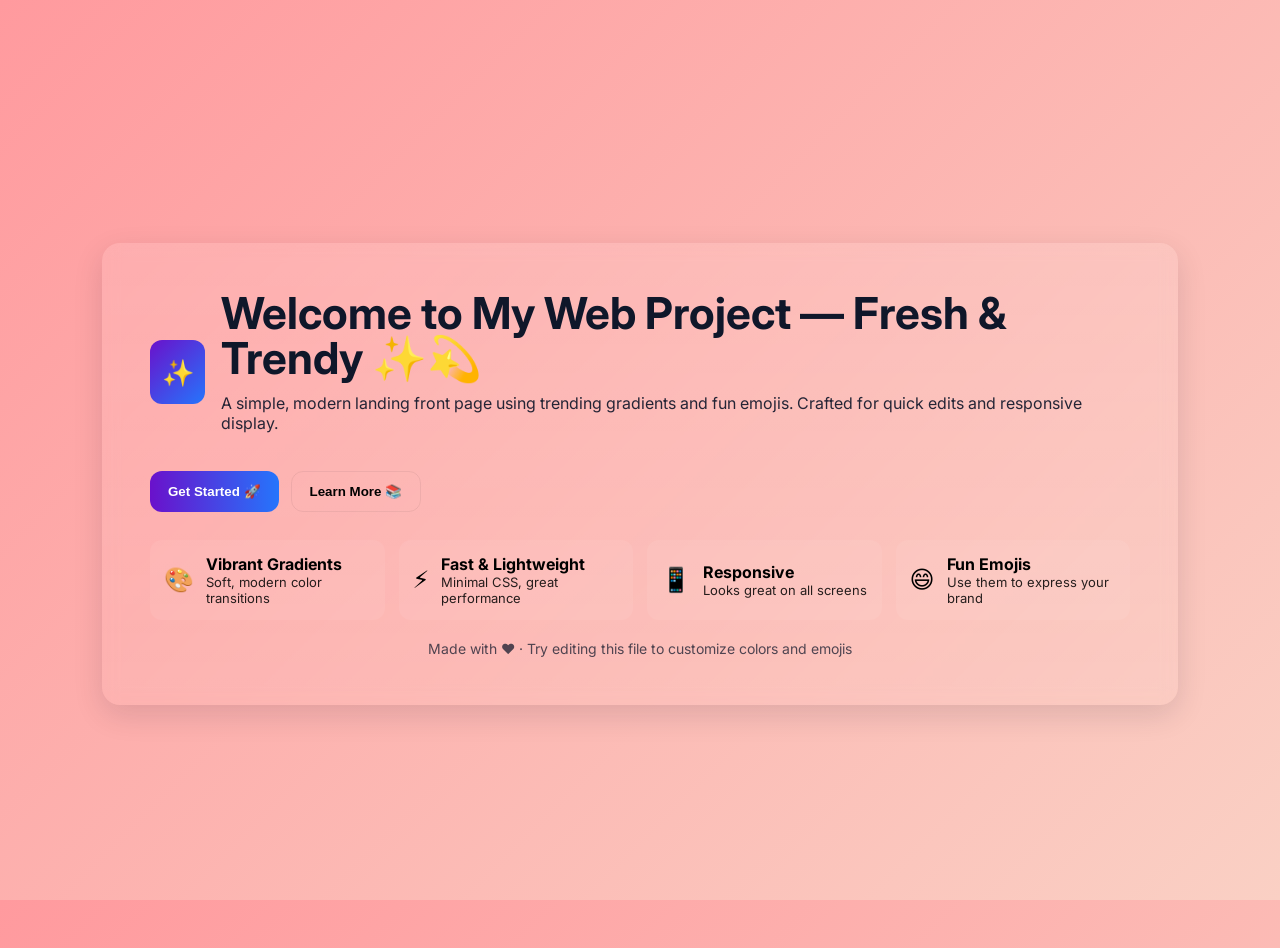
==== index.html @ a23ced85 "Initial commit: Add web project files Co-authored-by: Copilot <223556219+Copilot@users.noreply.githu" ====
<!DOCTYPE html>
<html lang="en">
<head>
    <meta charset="UTF-8" />
    <meta name="viewport" content="width=device-width, initial-scale=1.0" />
    <title>My Web Project</title>
    <link href="https://fonts.googleapis.com/css2?family=Inter:wght@400;600;800&display=swap" rel="stylesheet">
    <style>
        :root{
            --bg1: #ff9a9e;
            --bg2: #fad0c4;
            --accent: #6a11cb;
            --accent2: #2575fc;
            --glass: rgba(255,255,255,0.12);
        }
        html,body{height:100%;margin:0;font-family:Inter,system-ui,Segoe UI,Roboto,'Helvetica Neue',Arial;}
        body{
            background: linear-gradient(135deg,var(--bg1),var(--bg2));
            display:flex;align-items:center;justify-content:center;padding:24px;
            -webkit-font-smoothing:antialiased;text-rendering:optimizeLegibility;
        }
        .card{width:100%;max-width:980px;background:linear-gradient(180deg, rgba(255,255,255,0.12), rgba(255,255,255,0.06));border-radius:18px;padding:48px;box-shadow:0 10px 30px rgba(20,20,40,0.12);backdrop-filter: blur(8px);}
        .header{display:flex;align-items:center;gap:16px}
        .logo{width:64px;height:64px;border-radius:12px;background:linear-gradient(135deg,var(--accent),var(--accent2));display:flex;align-items:center;justify-content:center;color:white;font-weight:800;font-size:26px}
        h1{margin:0;font-size:clamp(28px,5vw,44px);line-height:1.02;color:#0f172a}
        p.lead{margin:12px 0 20px;color:#071024;opacity:0.88;font-size:16px}
        .actions{display:flex;gap:12px;margin-top:18px}
        .btn{border:0;padding:12px 18px;border-radius:12px;font-weight:600;cursor:pointer}
        .btn-primary{background:linear-gradient(90deg,var(--accent),var(--accent2));color:white}
        .btn-ghost{background:transparent;border:1px solid rgba(10,10,30,0.06)}
        .grid{display:grid;grid-template-columns:repeat(auto-fit,minmax(150px,1fr));gap:14px;margin-top:28px}
        .feature{background:rgba(255,255,255,0.06);padding:14px;border-radius:12px;display:flex;align-items:center;gap:12px}
        .emoji{font-size:24px}
        footer{margin-top:20px;text-align:center;color:#071024;opacity:0.7;font-size:14px}
        @media (prefers-color-scheme:dark){
            body{background:linear-gradient(135deg,#0f0c29,#302b63);} 
            .card{background:linear-gradient(180deg, rgba(255,255,255,0.03), rgba(255,255,255,0.02));color:#e6eef8}
            h1, p.lead, footer{color:#e6eef8}
        }
    </style>
</head>
<body>
    <main class="card" role="main">
        <div class="header">
            <div class="logo">✨</div>
            <div>
                <h1>Welcome to My Web Project — Fresh & Trendy ✨💫</h1>
                <p class="lead">A simple, modern landing front page using trending gradients and fun emojis. Crafted for quick edits and responsive display.</p>
            </div>
        </div>

        <div class="actions">
            <button class="btn btn-primary">Get Started 🚀</button>
            <button class="btn btn-ghost">Learn More 📚</button>
        </div>

        <div class="grid">
            <div class="feature"><div class="emoji">🎨</div><div><strong>Vibrant Gradients</strong><div style="font-size:13px;opacity:0.85">Soft, modern color transitions</div></div></div>
            <div class="feature"><div class="emoji">⚡</div><div><strong>Fast & Lightweight</strong><div style="font-size:13px;opacity:0.85">Minimal CSS, great performance</div></div></div>
            <div class="feature"><div class="emoji">📱</div><div><strong>Responsive</strong><div style="font-size:13px;opacity:0.85">Looks great on all screens</div></div></div>
            <div class="feature"><div class="emoji">😄</div><div><strong>Fun Emojis</strong><div style="font-size:13px;opacity:0.85">Use them to express your brand</div></div></div>
        </div>

        <footer>Made with ❤️ · Try editing this file to customize colors and emojis</footer>
    </main>

</body>
</html>
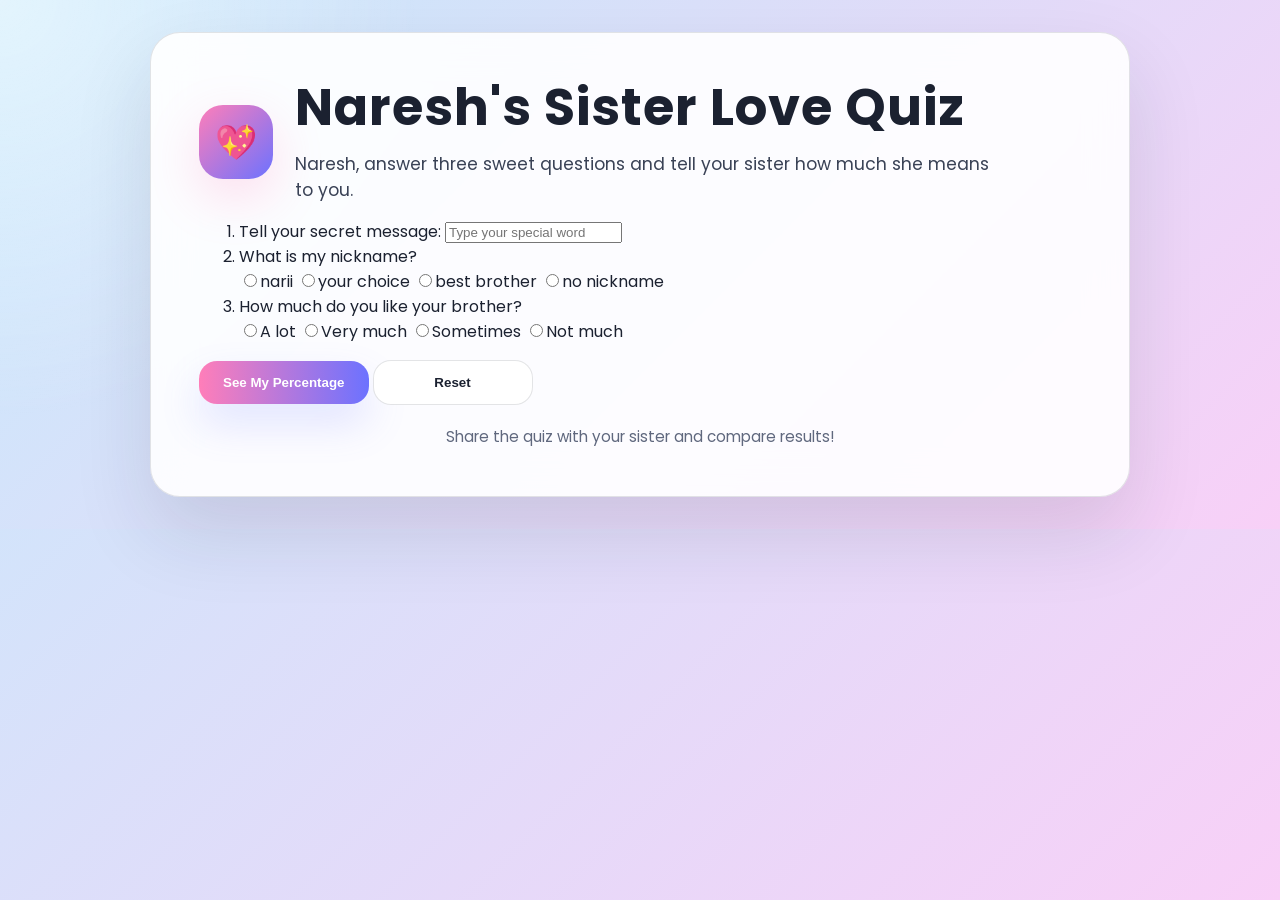
==== commit 93230e8d: "Add files via upload" ====
--- a/index.html
+++ b/index.html
@@ -1,68 +1,62 @@
-<!DOCTYPE html>
-<html lang="en">
-<head>
-    <meta charset="UTF-8" />
-    <meta name="viewport" content="width=device-width, initial-scale=1.0" />
-    <title>My Web Project</title>
-    <link href="https://fonts.googleapis.com/css2?family=Inter:wght@400;600;800&display=swap" rel="stylesheet">
-    <style>
-        :root{
-            --bg1: #ff9a9e;
-            --bg2: #fad0c4;
-            --accent: #6a11cb;
-            --accent2: #2575fc;
-            --glass: rgba(255,255,255,0.12);
-        }
-        html,body{height:100%;margin:0;font-family:Inter,system-ui,Segoe UI,Roboto,'Helvetica Neue',Arial;}
-        body{
-            background: linear-gradient(135deg,var(--bg1),var(--bg2));
-            display:flex;align-items:center;justify-content:center;padding:24px;
-            -webkit-font-smoothing:antialiased;text-rendering:optimizeLegibility;
-        }
-        .card{width:100%;max-width:980px;background:linear-gradient(180deg, rgba(255,255,255,0.12), rgba(255,255,255,0.06));border-radius:18px;padding:48px;box-shadow:0 10px 30px rgba(20,20,40,0.12);backdrop-filter: blur(8px);}
-        .header{display:flex;align-items:center;gap:16px}
-        .logo{width:64px;height:64px;border-radius:12px;background:linear-gradient(135deg,var(--accent),var(--accent2));display:flex;align-items:center;justify-content:center;color:white;font-weight:800;font-size:26px}
-        h1{margin:0;font-size:clamp(28px,5vw,44px);line-height:1.02;color:#0f172a}
-        p.lead{margin:12px 0 20px;color:#071024;opacity:0.88;font-size:16px}
-        .actions{display:flex;gap:12px;margin-top:18px}
-        .btn{border:0;padding:12px 18px;border-radius:12px;font-weight:600;cursor:pointer}
-        .btn-primary{background:linear-gradient(90deg,var(--accent),var(--accent2));color:white}
-        .btn-ghost{background:transparent;border:1px solid rgba(10,10,30,0.06)}
-        .grid{display:grid;grid-template-columns:repeat(auto-fit,minmax(150px,1fr));gap:14px;margin-top:28px}
-        .feature{background:rgba(255,255,255,0.06);padding:14px;border-radius:12px;display:flex;align-items:center;gap:12px}
-        .emoji{font-size:24px}
-        footer{margin-top:20px;text-align:center;color:#071024;opacity:0.7;font-size:14px}
-        @media (prefers-color-scheme:dark){
-            body{background:linear-gradient(135deg,#0f0c29,#302b63);} 
-            .card{background:linear-gradient(180deg, rgba(255,255,255,0.03), rgba(255,255,255,0.02));color:#e6eef8}
-            h1, p.lead, footer{color:#e6eef8}
-        }
-    </style>
-</head>
-<body>
-    <main class="card" role="main">
-        <div class="header">
-            <div class="logo">✨</div>
-            <div>
-                <h1>Welcome to My Web Project — Fresh & Trendy ✨💫</h1>
-                <p class="lead">A simple, modern landing front page using trending gradients and fun emojis. Crafted for quick edits and responsive display.</p>
-            </div>
-        </div>
-
-        <div class="actions">
-            <button class="btn btn-primary">Get Started 🚀</button>
-            <button class="btn btn-ghost">Learn More 📚</button>
-        </div>
-
-        <div class="grid">
-            <div class="feature"><div class="emoji">🎨</div><div><strong>Vibrant Gradients</strong><div style="font-size:13px;opacity:0.85">Soft, modern color transitions</div></div></div>
-            <div class="feature"><div class="emoji">⚡</div><div><strong>Fast & Lightweight</strong><div style="font-size:13px;opacity:0.85">Minimal CSS, great performance</div></div></div>
-            <div class="feature"><div class="emoji">📱</div><div><strong>Responsive</strong><div style="font-size:13px;opacity:0.85">Looks great on all screens</div></div></div>
-            <div class="feature"><div class="emoji">😄</div><div><strong>Fun Emojis</strong><div style="font-size:13px;opacity:0.85">Use them to express your brand</div></div></div>
-        </div>
-
-        <footer>Made with ❤️ · Try editing this file to customize colors and emojis</footer>
-    </main>
-
-</body>
-</html>+<!DOCTYPE html>
+<html lang="en">
+<head>
+  <meta charset="utf-8" />
+  <meta name="viewport" content="width=device-width,initial-scale=1" />
+  <title>Sister Love Quiz</title>
+  <link href="https://fonts.googleapis.com/css2?family=Poppins:wght@400;600;700;800&display=swap" rel="stylesheet">
+  <link rel="stylesheet" href="style.css">
+</head>
+<body>
+  <main class="card">
+    <div class="header">
+      <div class="logo">💖</div>
+      <div>
+        <h1>Naresh's Sister Love Quiz</h1>
+        <p class="lead">Naresh, answer three sweet questions and tell your sister how much she means to you.</p>
+      </div>
+    </div>
+
+    <form id="sisterQuiz" class="quiz-form">
+      <ol>
+        <li>
+          <label>Tell your secret message:</label>
+          <input id="secretText" name="q1" type="text" placeholder="Type your special word" required />
+        </li>
+        <li>
+          <label>What is my nickname?</label>
+          <div>
+            <label><input type="radio" name="q2" value="5" required>narii</label>
+            <label><input type="radio" name="q2" value="4">your choice</label>
+            <label><input type="radio" name="q2" value="2">best brother</label>
+            <label><input type="radio" name="q2" value="0">no nickname</label>
+          </div>
+        </li>
+        <li>
+          <label>How much do you like your brother?</label>
+          <div>
+            <label><input type="radio" name="q3" value="5">A lot</label>
+            <label><input type="radio" name="q3" value="4">Very much</label>
+            <label><input type="radio" name="q3" value="2">Sometimes</label>
+            <label><input type="radio" name="q3" value="0">Not much</label>
+          </div>
+        </li>
+      </ol>
+
+      <div class="quiz-actions">
+        <button type="submit" class="btn btn-primary">See My Percentage</button>
+        <button type="button" id="quizReset" class="btn btn-ghost">Reset</button>
+      </div>
+    </form>
+
+    <div id="quizResult" class="quiz-result" aria-live="polite" style="display:none; margin-top:20px; padding:16px; border-radius:12px; background:var(--bg2);">
+      <h2 id="resultPercent"></h2>
+      <p id="resultText"></p>
+    </div>
+
+    <footer style="margin-top:20px">Share the quiz with your sister and compare results!</footer>
+  </main>
+
+  <script src="script.js"></script>
+</body>
+</html>
--- a/style.css
+++ b/style.css
@@ -0,0 +1,311 @@
+:root {
+  --bg1: #c7eafc;
+  --bg2: #f8d0f7;
+  --accent: #ff7eb9;
+  --accent2: #6c72ff;
+  --text: #1b2130;
+  --surface: rgba(255, 255, 255, 0.9);
+  --surface-strong: rgba(255, 255, 255, 0.98);
+  --border: rgba(27, 33, 48, 0.12);
+}
+/*
+ Alternate palettes — copy/paste the block below to replace the :root block.
+
+ Blossom:
+ :root {
+   --bg1: #ffe4f2;
+   --bg2: #ffd6b6;
+   --accent: #ff6eb4;
+   --accent2: #ffa94d;
+   --text: #2f111b;
+ }
+
+ Ocean:
+ :root {
+   --bg1: #d8f3dc;
+   --bg2: #bee3f8;
+   --accent: #40916c;
+   --accent2: #3b5bdb;
+   --text: #102a43;
+ }
+*/
+* {
+  box-sizing: border-box;
+}
+html,
+body {
+  min-height: 100%;
+  margin: 0;
+  padding: 0;
+  font-family: 'Poppins', sans-serif;
+  background: radial-gradient(circle at top left, rgba(255, 255, 255, 0.5), transparent 30%),
+    linear-gradient(135deg, var(--bg1), var(--bg2));
+  color: var(--text);
+}
+body {
+  display: flex;
+  align-items: center;
+  justify-content: center;
+  padding: 32px;
+}
+main.card {
+  width: 100%;
+  max-width: 980px;
+  background: var(--surface);
+  border: 1px solid var(--border);
+  border-radius: 30px;
+  box-shadow: 0 36px 80px rgba(27, 33, 48, 0.12);
+  backdrop-filter: blur(20px);
+  padding: 48px;
+}
+.header {
+  display: grid;
+  grid-template-columns: auto 1fr;
+  gap: 22px;
+  align-items: center;
+}
+.logo {
+  width: 74px;
+  height: 74px;
+  border-radius: 24px;
+  display: inline-flex;
+  align-items: center;
+  justify-content: center;
+  color: white;
+  font-weight: 800;
+  font-size: 34px;
+  background: linear-gradient(135deg, var(--accent), var(--accent2));
+  box-shadow: 0 18px 50px rgba(255, 126, 185, 0.24);
+}
+h1 {
+  margin: 0;
+  font-size: clamp(2.4rem, 4vw, 4.4rem);
+  line-height: 1.02;
+  letter-spacing: 1px;
+  color: var(--text);
+  text-transform: capitalize;
+}
+p.lead {
+  margin: 18px 0 0;
+  max-width: 700px;
+  color: #2f384d;
+  opacity: 0.95;
+  font-size: 1.08rem;
+}
+.toolbar {
+  display: flex;
+  flex-wrap: wrap;
+  justify-content: space-between;
+  gap: 14px;
+  margin-top: 26px;
+  align-items: center;
+}
+.theme-switcher {
+  display: flex;
+  align-items: center;
+  gap: 10px;
+  font-size: 0.95rem;
+  color: #576272;
+}
+.theme-switcher span {
+  font-weight: 600;
+  color: #334155;
+}
+.theme-btn {
+  border: 1px solid rgba(27, 33, 48, 0.12);
+  background: rgba(255, 255, 255, 0.92);
+  color: var(--text);
+  border-radius: 999px;
+  padding: 9px 14px;
+  font-weight: 700;
+  cursor: pointer;
+  transition: transform 0.22s ease, background 0.22s ease, box-shadow 0.22s ease;
+}
+.theme-btn.active {
+  background: linear-gradient(90deg, var(--accent), var(--accent2));
+  color: white;
+  border-color: transparent;
+  box-shadow: 0 14px 30px rgba(108, 114, 255, 0.18);
+}
+.theme-btn:hover {
+  transform: translateY(-1px);
+}
+.actions {
+  display: flex;
+  flex-wrap: wrap;
+  gap: 14px;
+  margin-top: 22px;
+}
+.btn {
+  display: inline-flex;
+  align-items: center;
+  justify-content: center;
+  gap: 0.7rem;
+  min-width: 160px;
+  padding: 14px 24px;
+  border-radius: 18px;
+  border: none;
+  font-weight: 700;
+  cursor: pointer;
+  transition: transform 0.22s ease, box-shadow 0.22s ease, background 0.22s ease;
+}
+.btn-primary {
+  background: linear-gradient(90deg, var(--accent), var(--accent2));
+  color: white;
+  box-shadow: 0 20px 40px rgba(108, 114, 255, 0.18);
+}
+.btn-primary:hover {
+  transform: translateY(-2px);
+  box-shadow: 0 24px 48px rgba(108, 114, 255, 0.24);
+}
+.btn-ghost {
+  background: rgba(255, 255, 255, 0.88);
+  color: var(--text);
+  border: 1px solid rgba(27, 33, 48, 0.12);
+}
+.btn-ghost:hover {
+  transform: translateY(-2px);
+  background: rgba(255, 255, 255, 0.98);
+}
+.photo-grid {
+  display: grid;
+  grid-template-columns: repeat(auto-fit, minmax(220px, 1fr));
+  gap: 18px;
+  margin-top: 28px;
+}
+.photo-card {
+  position: relative;
+  overflow: hidden;
+  border-radius: 28px;
+  background: linear-gradient(135deg, rgba(255, 255, 255, 0.95), rgba(255, 255, 255, 0.8));
+  border: 1px solid rgba(27, 33, 48, 0.08);
+  padding: 28px 20px;
+  min-height: 210px;
+  display: flex;
+  flex-direction: column;
+  justify-content: center;
+  align-items: center;
+  text-align: center;
+  box-shadow: 0 16px 40px rgba(27, 33, 48, 0.08);
+}
+.photo-circle {
+  width: 110px;
+  height: 110px;
+  border-radius: 50%;
+  background: linear-gradient(135deg, var(--accent), var(--accent2));
+  display: flex;
+  align-items: center;
+  justify-content: center;
+  font-size: 44px;
+  color: white;
+  margin-bottom: 18px;
+  box-shadow: 0 14px 30px rgba(108, 114, 255, 0.16);
+}
+.photo-label {
+  font-weight: 700;
+  color: var(--text);
+  font-size: 1.05rem;
+}
+.grid {
+  display: grid;
+  grid-template-columns: repeat(auto-fit, minmax(180px, 1fr));
+  gap: 18px;
+  margin-top: 36px;
+}
+.feature {
+  display: flex;
+  align-items: flex-start;
+  gap: 16px;
+  padding: 22px;
+  border-radius: 22px;
+  background: rgba(255, 255, 255, 0.92);
+  border: 1px solid rgba(27, 33, 48, 0.08);
+  box-shadow: 0 14px 35px rgba(27, 33, 48, 0.08);
+}
+.emoji {
+  font-size: 28px;
+  line-height: 1;
+  margin-top: 2px;
+}
+.feature strong {
+  display: block;
+  font-size: 1.02rem;
+  margin-bottom: 6px;
+  color: #1b2130;
+}
+.feature-text {
+  color: #49536c;
+  font-size: 0.97rem;
+  line-height: 1.65;
+}
+footer {
+  margin-top: 42px;
+  text-align: center;
+  font-size: 0.95rem;
+  color: #49536c;
+  opacity: 0.88;
+}
+@media (max-width: 720px) {
+  body {
+    padding: 22px;
+  }
+  .header {
+    grid-template-columns: 1fr;
+    text-align: center;
+  }
+  .toolbar {
+    flex-direction: column;
+    align-items: stretch;
+    text-align: center;
+  }
+  .theme-switcher {
+    justify-content: center;
+  }
+  .logo {
+    margin: 0 auto;
+  }
+  .actions {
+    justify-content: center;
+  }
+  main.card {
+    padding: 34px;
+  }
+}
+@media (prefers-reduced-motion: reduce) {
+  * {
+    transition: none !important;
+    animation: none !important;
+  }
+}
+@media (prefers-color-scheme: dark) {
+  :root {
+    --bg1: #0b1021;
+    --bg2: #2d254d;
+    --accent: #d96ed8;
+    --accent2: #7dc1ff;
+    --text: #f0eef8;
+    --border: rgba(255, 255, 255, 0.08);
+  }
+  body {
+    background: radial-gradient(circle at top left, rgba(109, 110, 255, 0.16), transparent 28%),
+      linear-gradient(135deg, var(--bg1), var(--bg2));
+  }
+  main.card {
+    background: rgba(16, 18, 36, 0.88);
+    border-color: rgba(255, 255, 255, 0.08);
+    color: #f0eef8;
+  }
+  p.lead,
+  .feature-text,
+  footer,
+  .theme-switcher,
+  .photo-label {
+    color: rgba(240, 238, 248, 0.86);
+  }
+  .btn-ghost {
+    background: rgba(255, 255, 255, 0.08);
+    color: rgba(240, 238, 248, 0.92);
+    border-color: rgba(255, 255, 255, 0.14);
+    border-color: rgba(255, 255, 255, 0.14);
+  }
+}
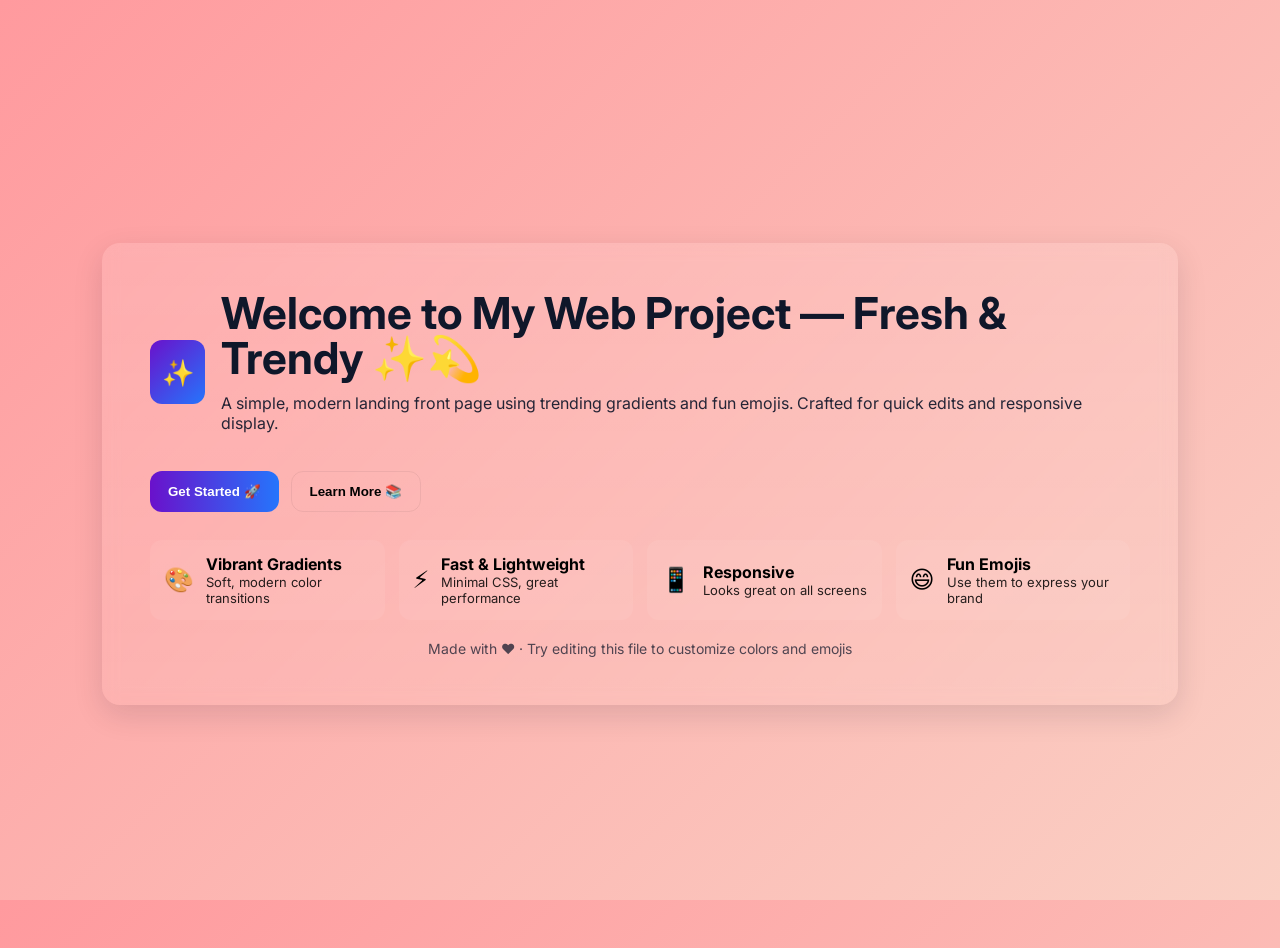
==== commit 8f956593: "Add files via upload" ====
--- a/index.html
+++ b/index.html
@@ -1,62 +1,68 @@
 <!DOCTYPE html>
 <html lang="en">
 <head>
-  <meta charset="utf-8" />
-  <meta name="viewport" content="width=device-width,initial-scale=1" />
-  <title>Sister Love Quiz</title>
-  <link href="https://fonts.googleapis.com/css2?family=Poppins:wght@400;600;700;800&display=swap" rel="stylesheet">
-  <link rel="stylesheet" href="style.css">
+    <meta charset="UTF-8" />
+    <meta name="viewport" content="width=device-width, initial-scale=1.0" />
+    <title>My Web Project</title>
+    <link href="https://fonts.googleapis.com/css2?family=Inter:wght@400;600;800&display=swap" rel="stylesheet">
+    <style>
+        :root{
+            --bg1: #ff9a9e;
+            --bg2: #fad0c4;
+            --accent: #6a11cb;
+            --accent2: #2575fc;
+            --glass: rgba(255,255,255,0.12);
+        }
+        html,body{height:100%;margin:0;font-family:Inter,system-ui,Segoe UI,Roboto,'Helvetica Neue',Arial;}
+        body{
+            background: linear-gradient(135deg,var(--bg1),var(--bg2));
+            display:flex;align-items:center;justify-content:center;padding:24px;
+            -webkit-font-smoothing:antialiased;text-rendering:optimizeLegibility;
+        }
+        .card{width:100%;max-width:980px;background:linear-gradient(180deg, rgba(255,255,255,0.12), rgba(255,255,255,0.06));border-radius:18px;padding:48px;box-shadow:0 10px 30px rgba(20,20,40,0.12);backdrop-filter: blur(8px);}
+        .header{display:flex;align-items:center;gap:16px}
+        .logo{width:64px;height:64px;border-radius:12px;background:linear-gradient(135deg,var(--accent),var(--accent2));display:flex;align-items:center;justify-content:center;color:white;font-weight:800;font-size:26px}
+        h1{margin:0;font-size:clamp(28px,5vw,44px);line-height:1.02;color:#0f172a}
+        p.lead{margin:12px 0 20px;color:#071024;opacity:0.88;font-size:16px}
+        .actions{display:flex;gap:12px;margin-top:18px}
+        .btn{border:0;padding:12px 18px;border-radius:12px;font-weight:600;cursor:pointer}
+        .btn-primary{background:linear-gradient(90deg,var(--accent),var(--accent2));color:white}
+        .btn-ghost{background:transparent;border:1px solid rgba(10,10,30,0.06)}
+        .grid{display:grid;grid-template-columns:repeat(auto-fit,minmax(150px,1fr));gap:14px;margin-top:28px}
+        .feature{background:rgba(255,255,255,0.06);padding:14px;border-radius:12px;display:flex;align-items:center;gap:12px}
+        .emoji{font-size:24px}
+        footer{margin-top:20px;text-align:center;color:#071024;opacity:0.7;font-size:14px}
+        @media (prefers-color-scheme:dark){
+            body{background:linear-gradient(135deg,#0f0c29,#302b63);} 
+            .card{background:linear-gradient(180deg, rgba(255,255,255,0.03), rgba(255,255,255,0.02));color:#e6eef8}
+            h1, p.lead, footer{color:#e6eef8}
+        }
+    </style>
 </head>
 <body>
-  <main class="card">
-    <div class="header">
-      <div class="logo">💖</div>
-      <div>
-        <h1>Naresh's Sister Love Quiz</h1>
-        <p class="lead">Naresh, answer three sweet questions and tell your sister how much she means to you.</p>
-      </div>
-    </div>
+    <main class="card" role="main">
+        <div class="header">
+            <div class="logo">✨</div>
+            <div>
+                <h1>Welcome to My Web Project — Fresh & Trendy ✨💫</h1>
+                <p class="lead">A simple, modern landing front page using trending gradients and fun emojis. Crafted for quick edits and responsive display.</p>
+            </div>
+        </div>
 
-    <form id="sisterQuiz" class="quiz-form">
-      <ol>
-        <li>
-          <label>Tell your secret message:</label>
-          <input id="secretText" name="q1" type="text" placeholder="Type your special word" required />
-        </li>
-        <li>
-          <label>What is my nickname?</label>
-          <div>
-            <label><input type="radio" name="q2" value="5" required>narii</label>
-            <label><input type="radio" name="q2" value="4">your choice</label>
-            <label><input type="radio" name="q2" value="2">best brother</label>
-            <label><input type="radio" name="q2" value="0">no nickname</label>
-          </div>
-        </li>
-        <li>
-          <label>How much do you like your brother?</label>
-          <div>
-            <label><input type="radio" name="q3" value="5">A lot</label>
-            <label><input type="radio" name="q3" value="4">Very much</label>
-            <label><input type="radio" name="q3" value="2">Sometimes</label>
-            <label><input type="radio" name="q3" value="0">Not much</label>
-          </div>
-        </li>
-      </ol>
+        <div class="actions">
+            <button class="btn btn-primary">Get Started 🚀</button>
+            <button class="btn btn-ghost">Learn More 📚</button>
+        </div>
 
-      <div class="quiz-actions">
-        <button type="submit" class="btn btn-primary">See My Percentage</button>
-        <button type="button" id="quizReset" class="btn btn-ghost">Reset</button>
-      </div>
-    </form>
+        <div class="grid">
+            <div class="feature"><div class="emoji">🎨</div><div><strong>Vibrant Gradients</strong><div style="font-size:13px;opacity:0.85">Soft, modern color transitions</div></div></div>
+            <div class="feature"><div class="emoji">⚡</div><div><strong>Fast & Lightweight</strong><div style="font-size:13px;opacity:0.85">Minimal CSS, great performance</div></div></div>
+            <div class="feature"><div class="emoji">📱</div><div><strong>Responsive</strong><div style="font-size:13px;opacity:0.85">Looks great on all screens</div></div></div>
+            <div class="feature"><div class="emoji">😄</div><div><strong>Fun Emojis</strong><div style="font-size:13px;opacity:0.85">Use them to express your brand</div></div></div>
+        </div>
 
-    <div id="quizResult" class="quiz-result" aria-live="polite" style="display:none; margin-top:20px; padding:16px; border-radius:12px; background:var(--bg2);">
-      <h2 id="resultPercent"></h2>
-      <p id="resultText"></p>
-    </div>
+        <footer>Made with ❤️ · Try editing this file to customize colors and emojis</footer>
+    </main>
 
-    <footer style="margin-top:20px">Share the quiz with your sister and compare results!</footer>
-  </main>
-
-  <script src="script.js"></script>
 </body>
 </html>
